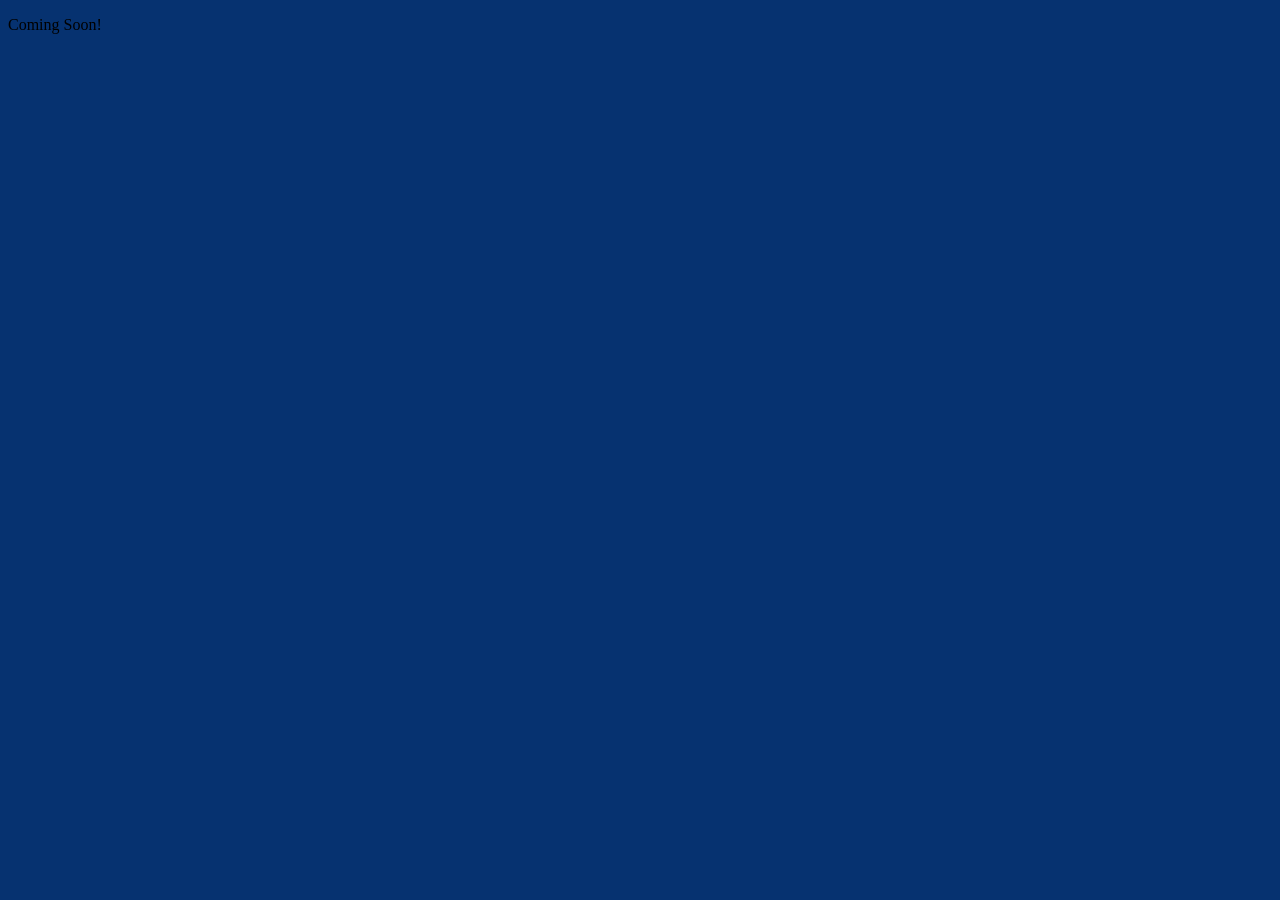
==== latte.html @ 951ad7c0 "initial commit" ====
<!DOCTYPE html>
<html lang="en">
<head>
    <meta charset="UTF-8">
    <meta name="viewport" content="width=device-width, initial-scale=1.0">
    <title>Document</title>
    <link rel="stylesheet" href="CSS/style.css">
</head>
<body>
    <header>
    </header>
    
    <main>
        <p>Coming Soon!</p>
    </main>
    
    <footer>
    </footer>
</body>
</html>
---- CSS/style.css ----
html {
  box-sizing: border-box;
}

*,
*:before,
*:after {
  box-sizing: inherit;
}

body {
  color: black;
  background-color: #063270;
}
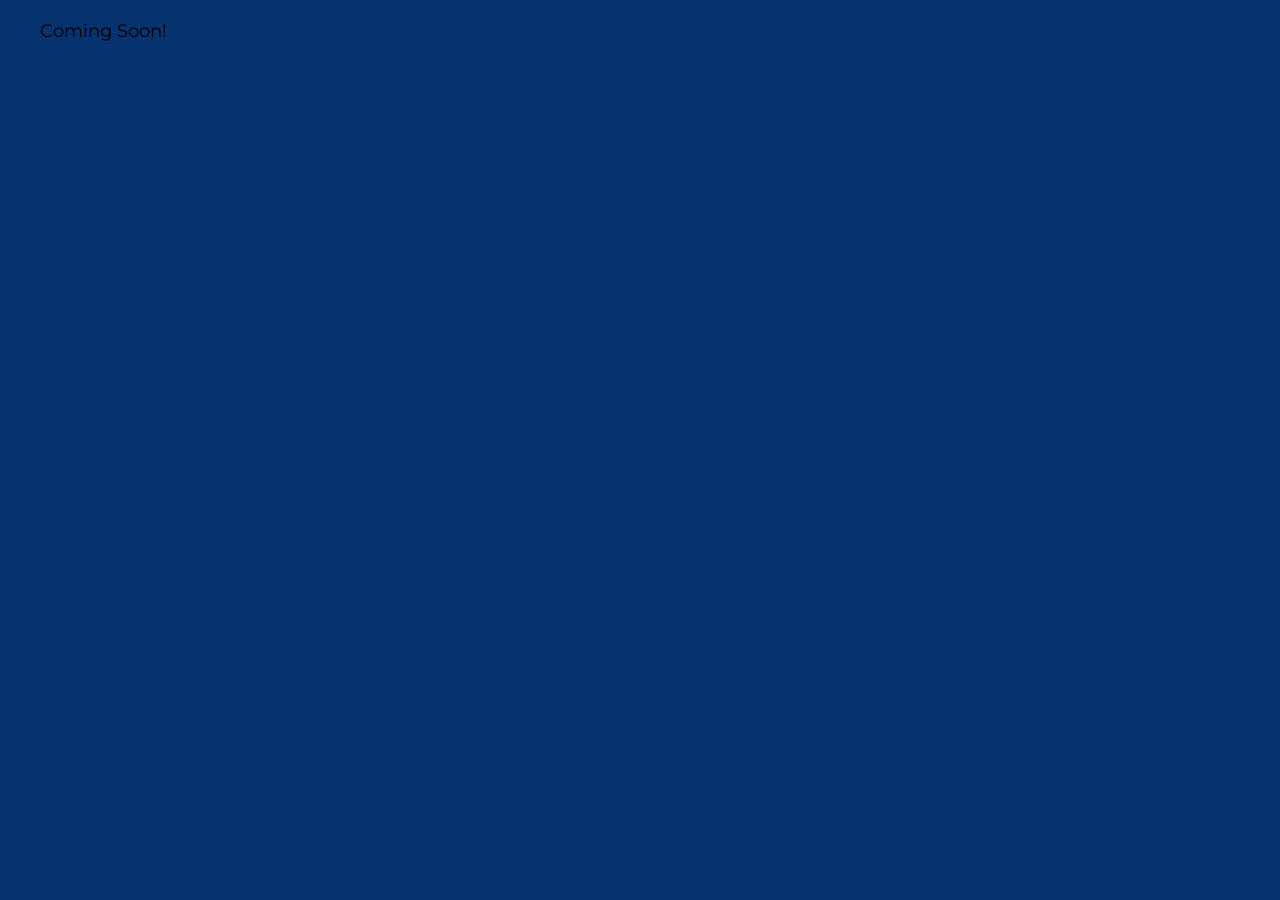
==== commit c0836e82: "navbar" ====
--- a/latte.html
+++ b/latte.html
@@ -7,14 +7,16 @@
     <link rel="stylesheet" href="CSS/style.css">
 </head>
 <body>
-    <header>
-    </header>
+    <div class="page">
+      <header>
+      </header>
     
-    <main>
-        <p>Coming Soon!</p>
-    </main>
+      <main>
+          <p>Coming Soon!</p>
+      </main>
     
-    <footer>
-    </footer>
+      <footer>
+      </footer>
+    </div>
 </body>
 </html>
--- a/CSS/style.css
+++ b/CSS/style.css
@@ -1,3 +1,5 @@
+@import url('https://fonts.googleapis.com/css2?family=Montserrat:ital,wght@0,100..900;1,100..900&display=swap');
+
 html {
   box-sizing: border-box;
 }
@@ -13,3 +15,138 @@
   background-color: #063270;
 }
 
+:root {
+    --black: #000000;
+    --catalina: #06327d;
+    --bluetiful: #2b70e4;
+    --vegan: #209d5c;
+    --sunglow: #ffd034;
+    --white: #ffffff;
+    --light-blue: #cadbf8;
+}
+
+.page {
+    max-width: 1200px;
+    margin: 0 auto;
+}
+
+
+h1 {
+  font-family: "Montserrat", sans-serif;
+  font-optical-sizing: auto;
+  font-weight: 300;
+  font-style: normal;
+  font-size: 3rem;
+  line-height: 1.1667;
+  text-transform: uppercase;
+  margin: 0;
+}
+
+
+h2 {
+  font-family: "Montserrat", sans-serif;
+  font-optical-sizing: auto;
+  font-weight: 300;
+  font-style: normal;
+  font-size: 2.5rem;
+  line-height: 1.1667;
+  text-transform: uppercase;
+}
+
+h3 {
+    font-family: "Montserrat", sans-serif;
+  font-optical-sizing: auto;
+  font-weight: 300;
+  font-style: normal;
+  font-size: 1.75rem;
+  line-height: 1.1667;
+}
+
+body {
+    font-family: "Montserrat", sans-serif;
+  font-optical-sizing: auto;
+  font-style: normal;
+  font-size: 1.125rem;
+  line-height: 1.5;
+}
+
+.button1 {
+    background-color: var(--vegan);
+    color: var(--white);
+    border-radius: 5px;
+    text-align: center;
+    text-decoration: none;
+    text-transform: uppercase;
+}
+
+.button2 {
+    background-color: var(--catalina);
+    color: var(--white);
+    border-radius: 5px;
+    text-align: center;
+    text-decoration: none;
+    text-transform: uppercase;
+}
+
+navbar {
+    display: flex;
+    flex-direction: row;
+    justify-content: space-between;
+    color: var(--white);
+    align-items: baseline;
+}
+
+nav,
+ul,
+li,
+ a {
+    color: var(--white);
+    text-decoration: none;
+    list-style-type: none;
+    display: flex;
+    align-items: baseline;
+    flex-direction: row;
+    justify-content: baseline;
+    padding: .25rem;
+    text-transform: uppercase;
+}
+
+.logo {
+    display: flex;
+    flex-direction: row;
+    flex-wrap: nowrap;
+    justify-content: last baseline;
+    align-items: last baseline;
+    line-height: 1.1667;
+}
+
+img .logo {
+    height: 1.1667em;
+}
+
+
+@media (max-width: 999px) {
+    navbar {
+        flex-direction: column;
+        align-items: center;
+    }
+}
+
+@media (max-width: 649px) {
+    navbar,
+    nav,
+    ul {
+        flex-wrap: wrap;
+        align-items: center;
+        text-align: center;
+        justify-content: center;
+    }
+    .logo {
+        flex-wrap: wrap;
+        flex-direction: column;
+        align-items: center;
+        text-align: center;
+    }
+}
+
+
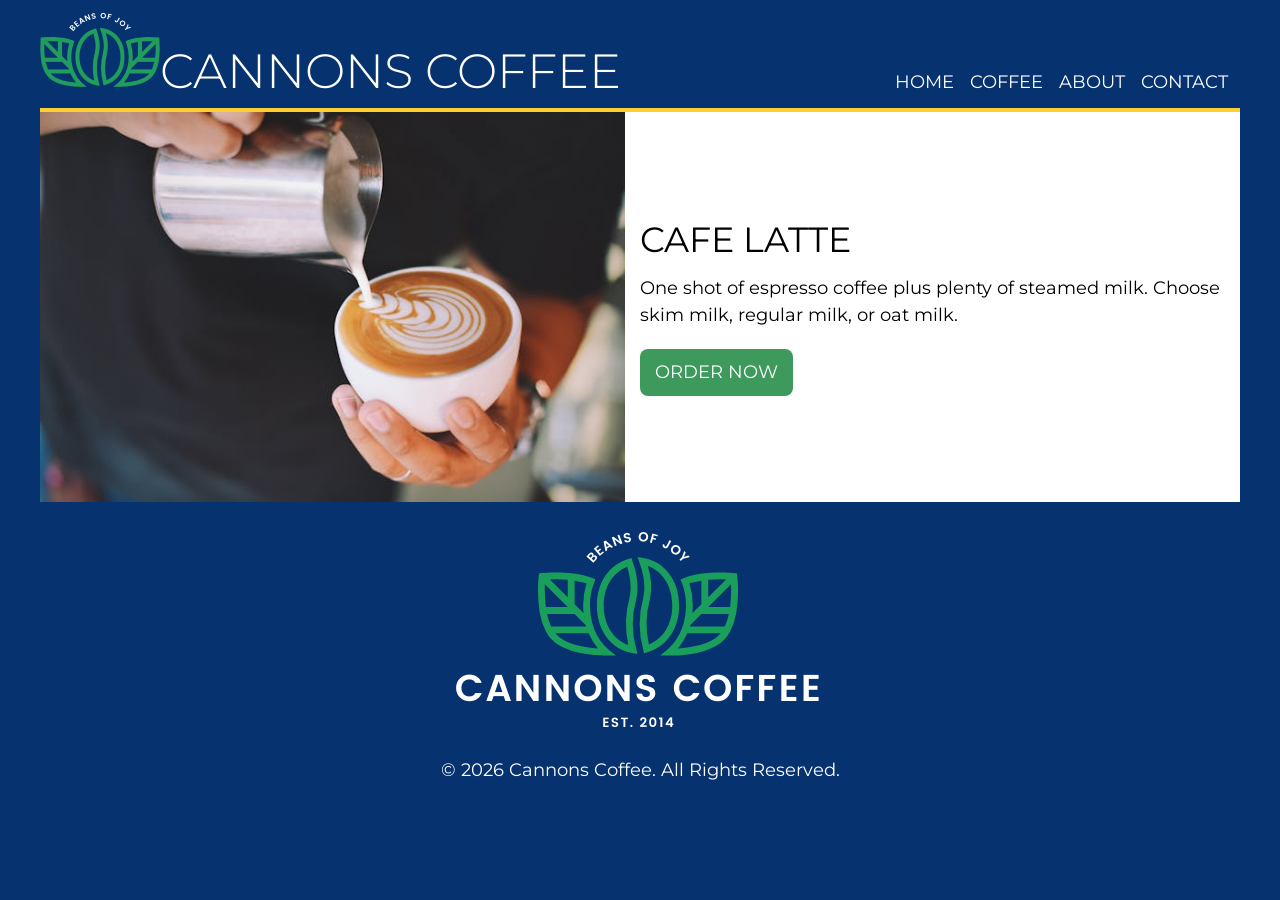
==== commit a51b14e0: "latte page" ====
--- a/latte.html
+++ b/latte.html
@@ -1,22 +1,46 @@
 <!DOCTYPE html>
 <html lang="en">
+
 <head>
     <meta charset="UTF-8">
     <meta name="viewport" content="width=device-width, initial-scale=1.0">
     <title>Document</title>
     <link rel="stylesheet" href="CSS/style.css">
 </head>
+
 <body>
     <div class="page">
-      <header>
-      </header>
-    
-      <main>
-          <p>Coming Soon!</p>
-      </main>
-    
-      <footer>
-      </footer>
+        <header>
+
+            <div class="logo">
+                <img src="images/logo-nav.png" alt="cannons coffee logo, beans of joy" />
+                <h1>cannons coffee</h1>
+            </div>
+            <nav>
+                <ul>
+                    <li><a href="index.html">home</a></li>
+                    <li><a href="latte.html">coffee</a></li>
+                    <li><a href="starbucks.com" target="_blank">about</a></li>
+                    <li><a href="mailto:chelseaarts321@gmail.com" target="_blank">contact</a></li>
+                </ul>
+            </nav>
+
+        </header>
+
+        <main>
+            <div class="hero">
+                <div class="item"><img src="images/latte.jpg" alt="coffee in a cup"></div>
+            <div class="item"><h2>Cafe Latte</h2>
+            <p>One shot of espresso coffee plus plenty of steamed milk. Choose skim milk, regular milk, or oat milk.</p>
+            <a href="https://docs.google.com/document/d/1BOn9K1M5mo62ryK3WRXm2nbUSIbte-MjIzpLSw24Mjw/edit?tab=t.wlictw4bsg9m" target="_blank" class="button1">Order Now </a>
+            </div></div>
+        </main>
+
+        <footer>
+            <img src="images/logo-footer.png" alt="Cannons Coffee, Beans of Joy! Est. 2014">
+            <p>© 2026 Cannons Coffee. All Rights Reserved.</p>
+        </footer>
     </div>
 </body>
+
 </html>
--- a/CSS/style.css
+++ b/CSS/style.css
@@ -23,13 +23,18 @@
     --sunglow: #ffd034;
     --white: #ffffff;
     --light-blue: #cadbf8;
+    --grow-1: 1;
+    --shrink-1: 1;
+    --basis-1: 100px;
+    --grow-2: 1;
+    --shrink-2: 1;
+    --basis-2: 100px;
 }
 
 .page {
     max-width: 1200px;
     margin: 0 auto;
 }
-
 
 h1 {
   font-family: "Montserrat", sans-serif;
@@ -56,7 +61,7 @@
 h3 {
     font-family: "Montserrat", sans-serif;
   font-optical-sizing: auto;
-  font-weight: 300;
+  font-weight: 600;
   font-style: normal;
   font-size: 1.75rem;
   line-height: 1.1667;
@@ -77,6 +82,15 @@
     text-align: center;
     text-decoration: none;
     text-transform: uppercase;
+    width: 200px;
+    padding: .25rem; 
+    place-items: center;
+}
+
+a.button1 {
+    width: 150px;
+    text-align: center;
+    place-content: center;
 }
 
 .button2 {
@@ -88,7 +102,7 @@
     text-transform: uppercase;
 }
 
-navbar {
+header {
     display: flex;
     flex-direction: row;
     justify-content: space-between;
@@ -106,47 +120,286 @@
     display: flex;
     align-items: baseline;
     flex-direction: row;
-    justify-content: baseline;
+    justify-content: flex-end;
+    padding: .25rem;
+    text-transform: uppercase; 
+}
+
+header a,
+header li {
+    color: var(--white);
+    text-decoration: none;
     padding: .25rem;
     text-transform: uppercase;
 }
 
+header ul {
+    display: flex;
+    list-style:  none;
+    margin: 0;
+    padding: 0;
+}
+
 .logo {
     display: flex;
     flex-direction: row;
     flex-wrap: nowrap;
-    justify-content: last baseline;
-    align-items: last baseline;
+    justify-content:flex-start;
+    align-items: baseline;
     line-height: 1.1667;
 }
 
-img .logo {
+img.logo {
     height: 1.1667em;
 }
 
+.hero {
+  display: flex;                    /* puts image and text side by side */
+  background: #fff;
+  border-top: 4px solid var(--sunglow);    /* the gold line */
+}
+
+.hero .item {
+  flex: 1;                          /* each takes half the width */
+}
+
+.hero img {
+  display: block;
+  width: 100%;
+  height: 100%;
+  object-fit: cover;                /* fills the box without distorting */
+}
+
+/* second item = the text column */
+.hero .item:last-child {
+  display: flex;
+  flex-direction: column;
+  justify-content: center;          /* vertically centers the text */
+  align-items: flex-start;
+  padding: 0 15px;
+}
+
+.hero h2 {
+  margin: 0 0 15px;
+  font-weight: 400;
+  font-size: 2.2rem;
+  text-transform: uppercase;
+  color: #000;
+}
+
+.hero p {
+  margin: 0 0 20px;
+  line-height: 1.5;
+}
+
+.button1 {
+  display: inline-block;
+  white-space: nowrap;              /* stops "Reserve a table" wrapping */
+  padding: 10px 15px;
+  background: #3e9a5c;
+  color: #fff;
+  text-decoration: none;
+  text-transform: uppercase;
+  border-radius: 8px;
+  min-width: min-content;
+
+}
+
+.hero .item {
+  display: flex;
+  flex-direction: column;
+}
+
+ .button2 {
+  display: inline-block;
+  white-space: nowrap;              /* stops "Reserve a table" wrapping */
+  padding: 10px 15px;
+  background: var(--catalina);
+  color: #fff;
+  text-decoration: none;
+  text-transform: uppercase;
+  border-radius: 8px;
+  width: fit-content;
+ }
+
+.crdscntnr {
+    display: inline-grid;
+    grid-template-columns: 1fr 1fr 1fr 1fr;
+    background-color: var(--light-blue);
+    padding: 20px;
+    margin: 0 auto;
+    width: 100%;
+    border-bottom: 5px solid var(--sunglow);
+    align-items: flex-start; 
+    width: 100%;
+    gap: 1rem;
+}
+
+.card,
+.card2 {
+    display: flex;
+    flex-direction: column;
+    flex: 20%;
+    margin: 0 auto;
+}
+
+.card img,
+.card2 img {
+    max-width: 100%;
+    /* height: 180px;       */
+    object-fit: cover;     
+    border-radius: 8px;
+   
+}
+
+h2.coffee {
+    background-color: var(--light-blue);
+    margin-bottom: 0;
+    margin-top: 0;
+    align-self: center;
+    padding: 30px;
+}
+
+footer {
+    display: flex; 
+    color: var(--white);
+    flex-direction: column;
+    justify-content: center;
+    align-items: center;
+    margin-top: 1rem;
+}
 
 @media (max-width: 999px) {
-    navbar {
-        flex-direction: column;
-        align-items: center;
-    }
-}
+    header {
+    flex-direction: column;
+    align-items: center;
+    gap: 8px;
+  }
+
+  .logo {
+    justify-content: center;
+  }
+
+  .logo img {
+    height: 45px;
+  }
+
+  .logo h1 {
+    font-size: 1.8rem;
+  }
+
+  nav ul {
+    justify-content: center;
+    gap: 12px;
+  }
+
+  nav a {
+    font-size: 0.85rem;
+  }
+
+  .hero h2 {
+    font-size: 1.6rem;
+  }
+
+  .hero p {
+    font-size: 0.9rem;
+  }
+
+  .hero .item:last-child {
+    padding: 0 12px;
+  }
+
+  .button1 {
+    padding: 8px 12px;
+    font-size: 0.85rem;
+  }
+
+  .carscntnr {
+    display: inline-block;
+    grid-template-columns: auto auto;
+    grid-template-rows: auto auto;
+    grid-auto-columns: 40%;
+  }
+
+  .card {
+   grid-column: 1 / span 2;
+  }
+
+  .card2 {
+    grid-column: 3 / span 2;
+  }
+}
+ 
 
 @media (max-width: 649px) {
-    navbar,
-    nav,
-    ul {
-        flex-wrap: wrap;
-        align-items: center;
-        text-align: center;
-        justify-content: center;
-    }
-    .logo {
-        flex-wrap: wrap;
-        flex-direction: column;
-        align-items: center;
-        text-align: center;
-    }
-}
-
-
+  .page {
+    padding: 0 10px;
+  }
+
+  /* logo image stacked above the name, both centered */
+  .logo {
+    display: flex;
+    flex-direction: column;
+    text-align: center;
+    gap: 5px;
+    justify-content: center;
+  }
+
+  .logo img {
+    height: 50px;
+    width: auto;
+    margin: 0 auto;
+  }
+
+  .logo h1 {
+    font-size: 1.8rem;
+  }
+
+  /* nav items wrap onto a second line if they don't fit */
+  nav ul {
+    flex-wrap: wrap;
+    justify-content: center;
+    gap: 8px 12px;
+  }
+
+  /* hero: image on top, text underneath */
+  .hero {
+    flex-direction: column;
+    min-height: 0;              /* cancels the min-height from the 1024px block */
+    padding: 15px;              /* white space around the image, like your target */
+  }
+
+  .hero .item {
+    flex: none;                 /* stops the items from collapsing in a column */
+  }
+
+  .hero img {
+    height: auto;
+    max-height: 250px;
+    width: 100%;
+    object-fit: cover;
+  }
+
+  .hero .item:last-child {
+    padding: 15px 0 0;
+    align-items: flex-start;    /* text stays left-aligned */
+  }
+
+  .hero h2 {
+    font-size: 1.8rem;
+  }
+
+  .hero p {
+    font-size: 0.85rem;
+  }
+
+  .button1 {
+    padding: 6px 10px;
+    font-size: 0.75rem;
+  }
+
+  .crdscntnr {
+    display: flex;
+    flex-direction: column;
+  }
+}
